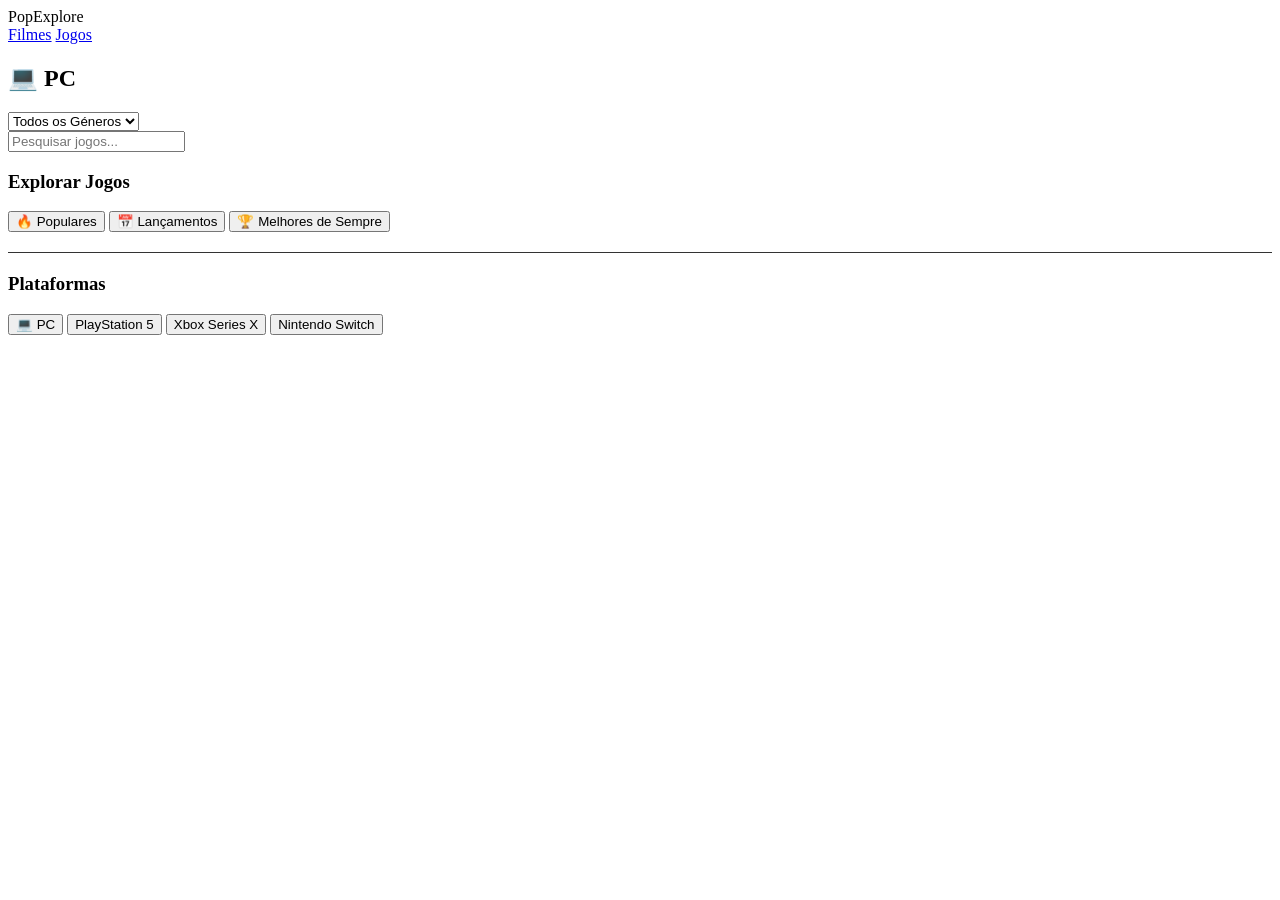
==== Jogos.html @ c10b5e12 "Create Jogos.html" ====
<!DOCTYPE html>
<html lang="pt">
<head>
    <meta charset="UTF-8">
    <meta name="viewport" content="width=device-width, initial-scale=1.0">
    <title>PopExplore - Jogos</title>
    <link rel="stylesheet" href="jogos.css">
</head>
<body>

    <nav class="navbar">
        <div class="logo">PopExplore</div>
        
        <div class="nav-links">
            <a href="index.html">Filmes</a>
            <a href="jogos.html" class="active">Jogos</a>
        </div>

        <h2 id="pageTitle" class="dynamic-title">💻 PC</h2>

        <div class="search-container">
            <div class="filter-wrapper">
                <select id="gameGenreSelect" class="nav-select">
                    <option value="">Todos os Géneros</option>
                    <option value="4">Ação</option>
                    <option value="42">Terror</option>
                    <option value="51">Indie</option>
                    <option value="3">Aventura</option>
                    <option value="5">RPG</option>
                </select>
            </div>

            <div class="search-box">
                <input type="text" id="searchBar" placeholder="Pesquisar jogos...">
            </div>
        </div>
    </nav>

    <div class="container">
        <aside class="sidebar">
            <h3>Explorar Jogos</h3>
            <button onclick="changeGameFilter('popular', '🔥 Populares', this)">🔥 Populares</button>
            <button onclick="changeGameFilter('recent', '📅 Lançamentos', this)">📅 Lançamentos</button>
            <button onclick="changeGameFilter('top', '🏆 Melhores de Sempre', this)">🏆 Melhores de Sempre</button>
            
            <hr style="border: 0; border-top: 1px solid #333; margin: 20px 0;">
            
            <h3>Plataformas</h3>
            <button class="active-filter" onclick="fetchGameByPlatform('1', '💻 PC', this)">💻 PC</button>
            <button onclick="fetchGameByPlatform('187', 'PlayStation 5', this)">PlayStation 5</button>
            <button onclick="fetchGameByPlatform('186', '❎ Xbox Series X', this)">Xbox Series X</button>
            <button onclick="fetchGameByPlatform('7', 'Nintendo Switch', this)">Nintendo Switch</button>
        </aside> 
    </div>

</body>
</html>
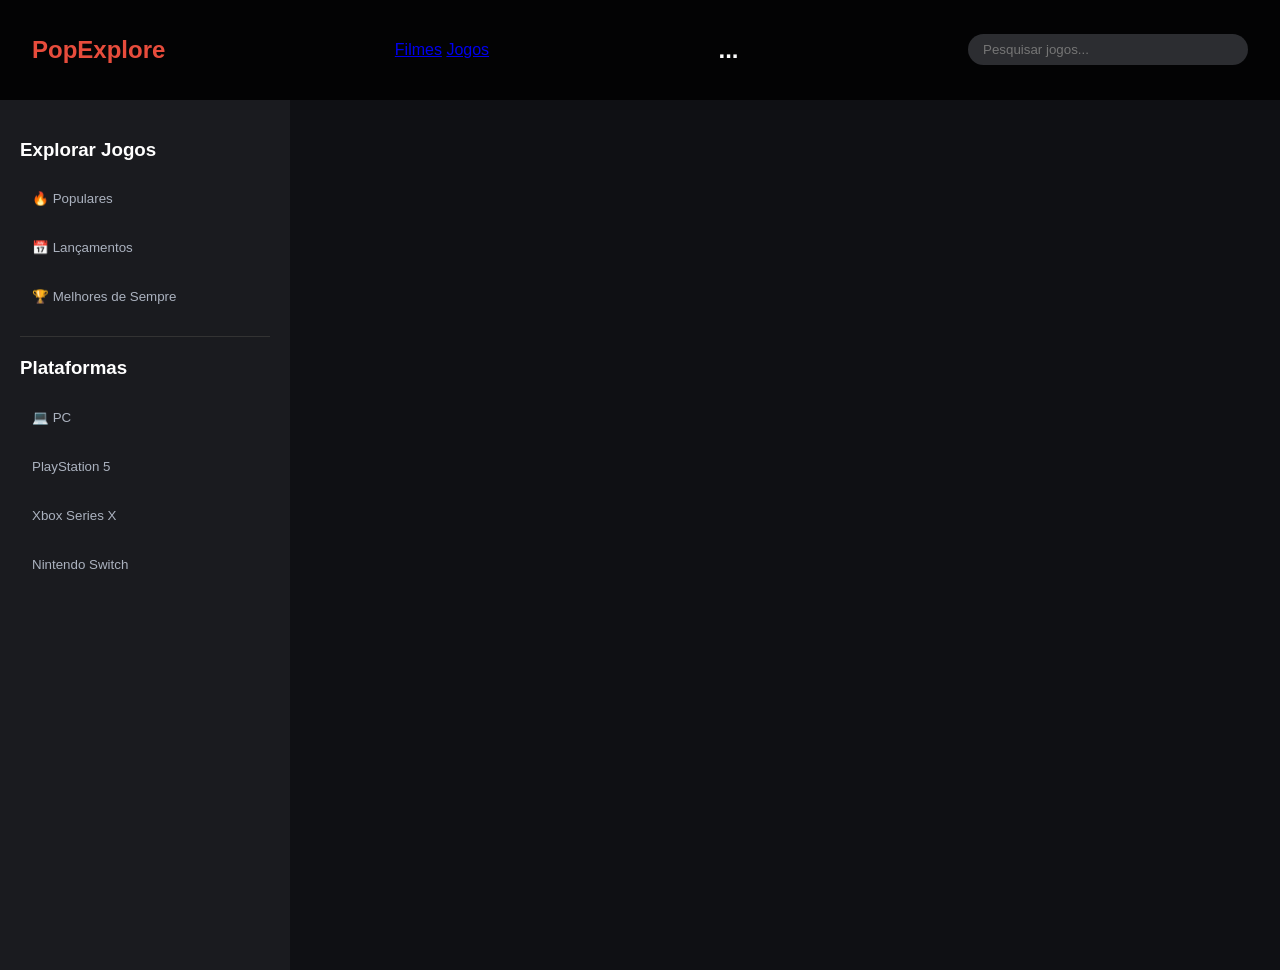
==== commit bc4150a1: "Update Jogos.html" ====
--- a/Jogos.html
+++ b/Jogos.html
@@ -9,32 +9,20 @@
 <body>
 
     <nav class="navbar">
-        <div class="logo">PopExplore</div>
-        
-        <div class="nav-links">
-            <a href="index.html">Filmes</a>
-            <a href="jogos.html" class="active">Jogos</a>
-        </div>
+    <div class="logo">PopExplore</div>
+    
+    <div class="nav-links">
+    <a href="index.html">Filmes</a>
+    <!-- Adiciona class="active" aqui -->
+    <a href="jogos.html" class="active">Jogos</a>
+</div>
 
-        <h2 id="pageTitle" class="dynamic-title">💻 PC</h2>
+    <h2 id="pageTitle" class="dynamic-title">...</h2>
 
-        <div class="search-container">
-            <div class="filter-wrapper">
-                <select id="gameGenreSelect" class="nav-select">
-                    <option value="">Todos os Géneros</option>
-                    <option value="4">Ação</option>
-                    <option value="42">Terror</option>
-                    <option value="51">Indie</option>
-                    <option value="3">Aventura</option>
-                    <option value="5">RPG</option>
-                </select>
-            </div>
-
-            <div class="search-box">
-                <input type="text" id="searchBar" placeholder="Pesquisar jogos...">
-            </div>
-        </div>
-    </nav>
+    <div class="search-box">
+        <input type="text" id="searchBar" placeholder="Pesquisar jogos...">
+    </div>
+</nav>
 
     <div class="container">
         <aside class="sidebar">
@@ -50,8 +38,15 @@
             <button onclick="fetchGameByPlatform('187', 'PlayStation 5', this)">PlayStation 5</button>
             <button onclick="fetchGameByPlatform('186', '❎ Xbox Series X', this)">Xbox Series X</button>
             <button onclick="fetchGameByPlatform('7', 'Nintendo Switch', this)">Nintendo Switch</button>
-        </aside> 
+ </aside> 
+ <main>
+            <div id="contentGrid" class="movie-grid" data-type="games">
+            </div>
+        </main>
     </div>
 
+    <!-- Script principal -->
+    <script src="jogos.js"></script>
 </body>
 </html>
+
--- a/jogos.css
+++ b/jogos.css
@@ -0,0 +1,109 @@
+
+:root {
+    --bg-color: #0f1014;
+    --sidebar-color: #1a1b1f;
+    --accent-color: #e74c3c;
+    --text-main: #ffffff;
+    --text-dim: #abb2bf;
+}
+
+body {
+    background-color: var(--bg-color);
+    color: var(--text-main);
+    font-family: 'Segoe UI', Tahoma, Geneva, Verdana, sans-serif;
+    margin: 0;
+}
+
+.navbar {
+    display: flex;
+    justify-content: space-between;
+    align-items: center;
+    padding: 1rem 2rem;
+    background: rgba(0,0,0,0.8);
+    position: sticky;
+    top: 0;
+    z-index: 100;
+}
+
+.logo { font-size: 1.5rem; font-weight: bold; color: var(--accent-color); }
+
+.search-box input {
+    padding: 8px 15px;
+    border-radius: 20px;
+    border: none;
+    background: #2c2d31;
+    color: white;
+    width: 250px;
+}
+
+.container { display: flex; }
+
+.sidebar {
+    width: 250px;
+    background: var(--sidebar-color);
+    height: calc(100vh - 70px);
+    padding: 20px;
+    position: sticky;
+    top: 70px;
+}
+
+.sidebar button {
+    display: block;
+    width: 100%;
+    padding: 12px;
+    margin-bottom: 10px;
+    background: transparent;
+    border: none;
+    color: var(--text-dim);
+    text-align: left;
+    cursor: pointer;
+    border-radius: 8px;
+    transition: 0.3s;
+}
+
+.sidebar button:hover {
+    background: #2c2d31;
+    color: white;
+}
+
+.movie-grid {
+    display: grid;
+    grid-template-columns: repeat(auto-fill, minmax(180px, 1fr));
+    gap: 25px;
+    padding: 25px;
+    flex-grow: 1;
+}
+
+.card {
+    background: #1a1b1f;
+    border-radius: 12px;
+    overflow: hidden;
+    transition: transform 0.3s ease;
+    cursor: pointer;
+}
+
+.card:hover { transform: scale(1.05); }
+
+.card img { width: 100%; aspect-ratio: 2/3; object-fit: cover; }
+
+.card-info { padding: 12px; }
+
+.card-info h3 { 
+    margin: 0; 
+    font-size: 0.9rem; 
+    white-space: nowrap; 
+    overflow: hidden; 
+    text-overflow: ellipsis; 
+}
+
+.rating {
+    display: inline-block;
+    margin-top: 8px;
+    background: #f1c40f;
+    color: #000;
+    padding: 2px 6px;
+    border-radius: 4px;
+    font-size: 0.75rem;
+    font-weight: bold;
+}
+
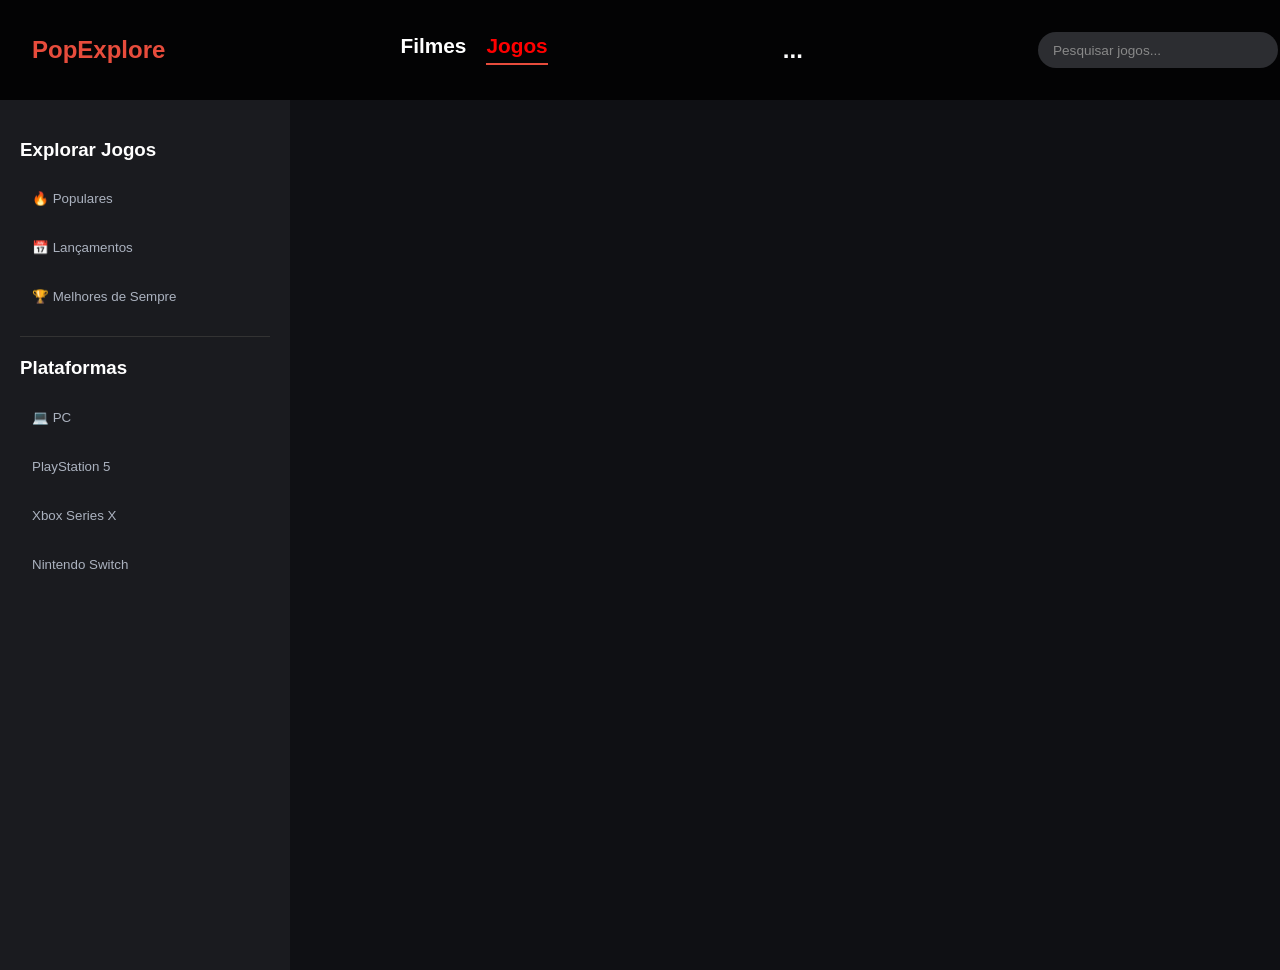
==== commit 1262bf4f: "Update Jogos.html" ====
--- a/Jogos.html
+++ b/Jogos.html
@@ -13,7 +13,6 @@
     
     <div class="nav-links">
     <a href="index.html">Filmes</a>
-    <!-- Adiciona class="active" aqui -->
     <a href="jogos.html" class="active">Jogos</a>
 </div>
 
@@ -44,8 +43,6 @@
             </div>
         </main>
     </div>
-
-    <!-- Script principal -->
     <script src="jogos.js"></script>
 </body>
 </html>
--- a/jogos.css
+++ b/jogos.css
@@ -1,4 +1,3 @@
-
 :root {
     --bg-color: #0f1014;
     --sidebar-color: #1a1b1f;
@@ -28,12 +27,24 @@
 .logo { font-size: 1.5rem; font-weight: bold; color: var(--accent-color); }
 
 .search-box input {
-    padding: 8px 15px;
-    border-radius: 20px;
-    border: none;
-    background: #2c2d31;
-    color: white;
-    width: 250px;
+    width: 100%;
+    background: #2c2d31;    /* Cor de fundo escura */
+    border: none;           /* Remove bordas padrão */
+    outline: none;          /* Remove aquela linha azul ao clicar */
+    color: white;           /* Cor do texto que escreves */
+    padding: 10px 15px;     /* Espaço interno para centrar o texto verticalmente */
+    border-radius: 20px;    /* Arredondado */
+    font-size: 0.9rem;      /* Tamanho de letra legível */
+    
+    /* Remove decorações de texto */
+    text-decoration: none !important; 
+    box-shadow: none !important;
+}
+
+/* Garante que o texto de exemplo (placeholder) também esteja correto */
+.search-box input::placeholder {
+    color: #888;
+    font-size: 0.85rem;
 }
 
 .container { display: flex; }
@@ -68,10 +79,12 @@
 
 .movie-grid {
     display: grid;
-    grid-template-columns: repeat(auto-fill, minmax(180px, 1fr));
-    gap: 25px;
-    padding: 25px;
-    flex-grow: 1;
+    /* Cria colunas de no mínimo 180px que se ajustam sozinhas */
+    grid-template-columns: repeat(auto-fill, minmax(180px, 1fr)); 
+    gap: 20px;
+    padding: 20px;
+    width: 100%;
+    box-sizing: border-box;
 }
 
 .card {
@@ -79,21 +92,29 @@
     border-radius: 12px;
     overflow: hidden;
     transition: transform 0.3s ease;
-    cursor: pointer;
 }
 
-.card:hover { transform: scale(1.05); }
+.card-img-container {
+    width: 100%;
+    /* Altura fixa para manter todos os posters iguais */
+    height: 280px; 
+    overflow: hidden;
+}
 
-.card img { width: 100%; aspect-ratio: 2/3; object-fit: cover; }
+.card img {
+    width: 100%;
+    height: 100%;
+    /* Faz a imagem preencher o espaço sem deformar */
+    object-fit: cover; 
+}
 
-.card-info { padding: 12px; }
-
-.card-info h3 { 
-    margin: 0; 
-    font-size: 0.9rem; 
-    white-space: nowrap; 
-    overflow: hidden; 
-    text-overflow: ellipsis; 
+.card-info h3 {
+    font-size: 0.9rem;
+    margin: 10px 0 5px 0;
+    /* Corta o texto se o nome do filme for muito grande */
+    white-space: nowrap;
+    overflow: hidden;
+    text-overflow: ellipsis;
 }
 
 .rating {
@@ -107,3 +128,62 @@
     font-weight: bold;
 }
 
+.nav-links {
+    display: flex;
+    gap: 20px; 
+}
+
+/* Estilização dos links individuais */
+.nav-links a {
+    color: #ffffff;            
+    text-decoration: none;     /* Remove o sublinhado que aparece na imagem */
+    font-size: 1.3rem;         /* Aumenta o tamanho do texto */
+    font-weight: 600;          /* Deixa a letra um pouco mais grossa */
+    transition: color 0.3s ease;
+}
+
+/* Efeito ao passar o rato (hover) */
+.nav-links a:hover {
+    color: red; /* Muda para a cor de destaque (ex: vermelho) */
+}
+
+/* Estilo para o link da página onde estás (active) */
+.nav-links a.active {
+    color: red;
+    border-bottom: 2px solid #e74c3c; /* Adiciona uma linha bonita em baixo */
+    padding-bottom: 5px;
+}
+
+.container {
+    display: flex;
+    align-items: flex-start;
+    width: 100%;
+}
+.container {
+    display: flex;
+    width: 100%;
+    align-items: flex-start; /* Alinha a sidebar ao topo */
+}
+
+main {
+    flex-grow: 1;    /* Ocupa todo o espaço restante à direita */
+    overflow-x: hidden; /* Evita que a página ganhe scroll horizontal */
+}
+.card-link {
+    text-decoration: none; /* Remove o sublinhado do link */
+    color: inherit;        /* Mantém as cores originais do texto */
+    display: block;        /* Faz o link ocupar o tamanho todo do card */
+}
+
+.card:hover {
+    transform: scale(1.03); /* Dá um pequeno destaque ao passar o rato */
+    cursor: pointer;
+}
+
+.no-click {
+    cursor: default; /* Seta normal em vez da mão de clique */
+}
+
+.no-click:hover {
+    transform: none; /* Remove animação de crescer ao passar o rato se quiseres */
+}
